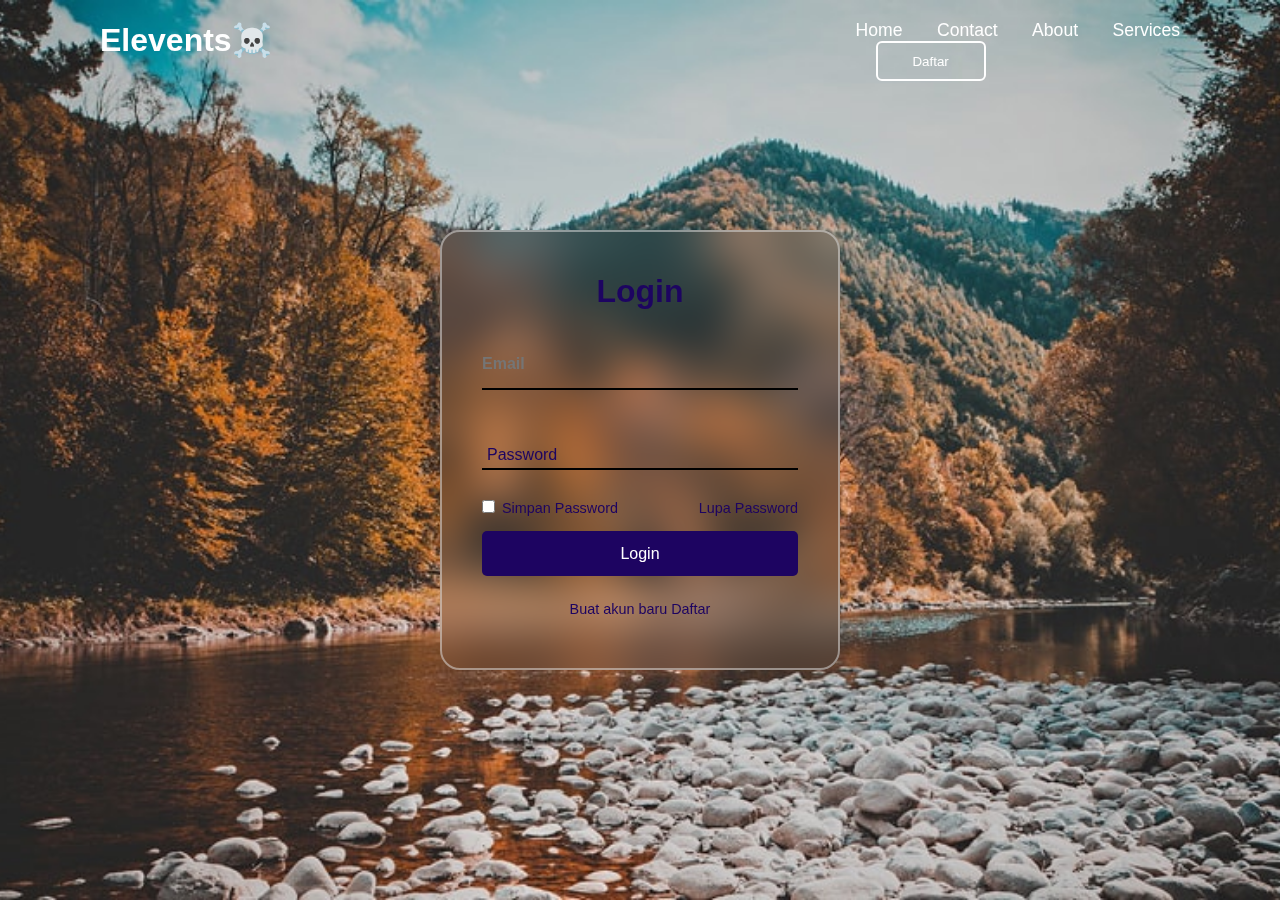
==== index.html @ 2fcf43f4 "perbaruan struktur file" ====
<!DOCTYPE html>
<html lang="en">
<head>
    <meta charset="UTF-8">
    <meta name="viewport" content="width=device-width, initial-scale=1.0">
    <title>Document</title>
    <link rel="stylesheet" href="../css/login.css">
</head>
<body>
    
    
    <!-- header -->
    <header>
        <h2 class="logo" >Elevents☠️</h2>
        <!-- <img class="logo" src="https://lh3.googleusercontent.com/a/ALm5wu1NUii32Aiupr6bJlbWcKxkry2SyaNuO2ZNut1v=s300-c" alt="gambar"> -->
        <nav class="navigation">
            <a href="#">Home</a>
            <a href="#">Contact</a>
            <a href="#">About</a>
            <a href="#">Services</a>
            <form action="html/daftar.html">
            <button type="submit" class="btnlogin-popup" > Daftar </button>
        </form>
        </nav>
    </header>

        <!-- halaman login -->
    <div class="wrapper">
        <div class="form-box login">
            <h2>Login</h2>
            <form action="html/landingpage.html">
                <div class="input-box">
                    <span class="icon"><ion-icon name="mail"></ion-icon></span>
                    <input type="email" required placeholder="Email">
                    <!-- <label >Email</label> -->
                </div>
                <div class="input-box">
                    <span class="icon"><ion-icon name="lock-closed"></ion-icon></span>
                    <input type="password" required>
                    <label >Password</label>
                </div>
                <div class="ingat">
                    <label><input type="checkbox">
                        Simpan Password</label>
                    <a href="#">Lupa Password</a>
                </div>
                <button type="submit" class="btn">Login</button>
                <div class="login-register">
                    <p>Buat akun baru <a href="html/daftar.html" class="register-link"> Daftar </a></p>
                </div>
            </form>
        </div>
    </div>
    
</body>
</html>
---- css/login.css ----
@import url();


* {
    margin: 0;
    padding: 0;
    box-sizing: border-box;
    font-family: 'Poppins', sans-serif;;
}

body {
    display: flex;
    justify-content: center;
    align-items: center;
    min-height: 100vh;
    background: url(../img/123.jpg) no-repeat;
    background-size: cover;
    background-position: center;
}

header {
    position: fixed;
    top: 0;
    left: 0;
    width: 100%;
    padding: 20px 100px;
    display: flex;
    justify-content: space-between;
    align-items: center;
    z-index: 99;
}

.logo {
    font-size: 2em;
    color: white;
    user-select: none;
    transition: 2s;
    width: 60px;
    height: 60px;
    
}

.navigation a {
    position: relative;
    font-size: 1.1rem;
    color: white;
    text-decoration: none;
    font-weight: 50%;
    margin-left: 30px;
}

.navigation a::after {
    content: '';
    position: absolute;
    left: 0;
    bottom: -4px;
    width: 100%;
    height: 3px;
    background: white;
    border-radius: 3px;
    transform-origin: right;
    transform: scaleZ(0);
    transition: transform .5s;
}

.navigation a:hover::after {
    transform-origin: left;
    transform: scaleX(1);
}

.navigation .btnlogin-popup {
    width: 110px;
    height: 40px;
    background: transparent;
    border: 2px solid white;
    outline: none;
    border-radius: 6px;
    cursor: pointer;
    font-family: 1em;
    color: white;
    font-weight: 300;
    margin-left: 50px;
    transition: 2s;
}

.navigation .btnlogin-popup:hover {
    background-color: rgb(29, 4, 97);
    color: white;
}

.wrapper {
    position: relative;
    width: 400px;
    height: 440px;
    background: transparent;
    border: 2px solid rgb(225, 225, 225, .5);
    border-radius: 20px;
    backdrop-filter: blur(20px);
    box-shadow: 0 0 30 px rgb(0, 0, 0, .5);
    display: flex;
    justify-content: center;
    align-items: center;
    overflow: hidden;
    /* transform: scale(0);  */
    /* transition: transform .5s, height .2s ease; */
}

.wrapper.active-popup {
    transform: scale(1);
}

.wrapper.active {
    height: 520px;
}

.wrapper .form-box {
    width: 100%;
    padding: 40px;
}

.wrapper .form-box.login {
    transition: transform .18s ease;
    transform: translate(0);
}

.wrapper.active .form-box.login {
    transition: none;
    transform: translate(-400px);
}

.wrapper .form-box.register {
    transition: transform .18s ease;
    transform: translateX(0);
}

.form-box h2{
    font-size: 2em;
    color: rgb(29, 4, 97);
    text-align: center;
}

.input-box {
    position: relative;
    width: 100%;
    height: 50px;
    border-bottom: 2px solid black;
    margin: 30px 0;
}

.input-box label {
    position: absolute;
    top: 55%;
    left: 5px;
    transform: translateY(-505);
    font-size: 1em;
    color: rgb(29, 4, 97);
    font-weight: 500;
    pointer-events: none;
    transition: .5s;
}

.input-box  input:focus-label,
.input-box  input:valid-label {
    top: -7px;
}

.input-box input {
    width: 100%;
    height: 100%;
    background: transparent;
    border: none;
    outline: none;
    font-size: 1em;
    color: rgb(29, 4, 97);
    font-weight: 600;
}

.input-box .icon {
    position: absolute;
    right: 10px;
    font-size: 1.8em;
    color: black;
    line-height: 60px;
}

.ingat {
    font-size: .9em;
    color: rgb(29, 4, 97);
    font-weight: 500;
    margin: 15px 0 15px;
    display: flex;
    justify-content: space-between;
}

.ingat label input {
    accent-color: rgb(29, 4, 97);
    margin-right: 3px;
}

.ingat a {
    color: rgb(29, 4, 97);
    text-decoration: none;
}

.ingat a:hover {
    text-decoration: underline;
}

.btn {
    width: 100%;
    height: 45px;
    background: rgb(29, 4, 97);
    border: none;
    outline: none;
    border-radius: 5px;
    cursor: pointer;
    font-size: 1em;
    color: white;
    font-weight: 500;
}

.login-register {
    font-size: .9rem;
    color:  rgb(29, 4, 97);
    text-align: center;
    font-weight: 500;
    margin: 25px 0 10px;
}

.login-register p a { 
    color: rgb(29, 4, 97);
    text-decoration: none;
    font-weight: 500;
}

.login-register p a:hover {
    text-decoration: underline;
}
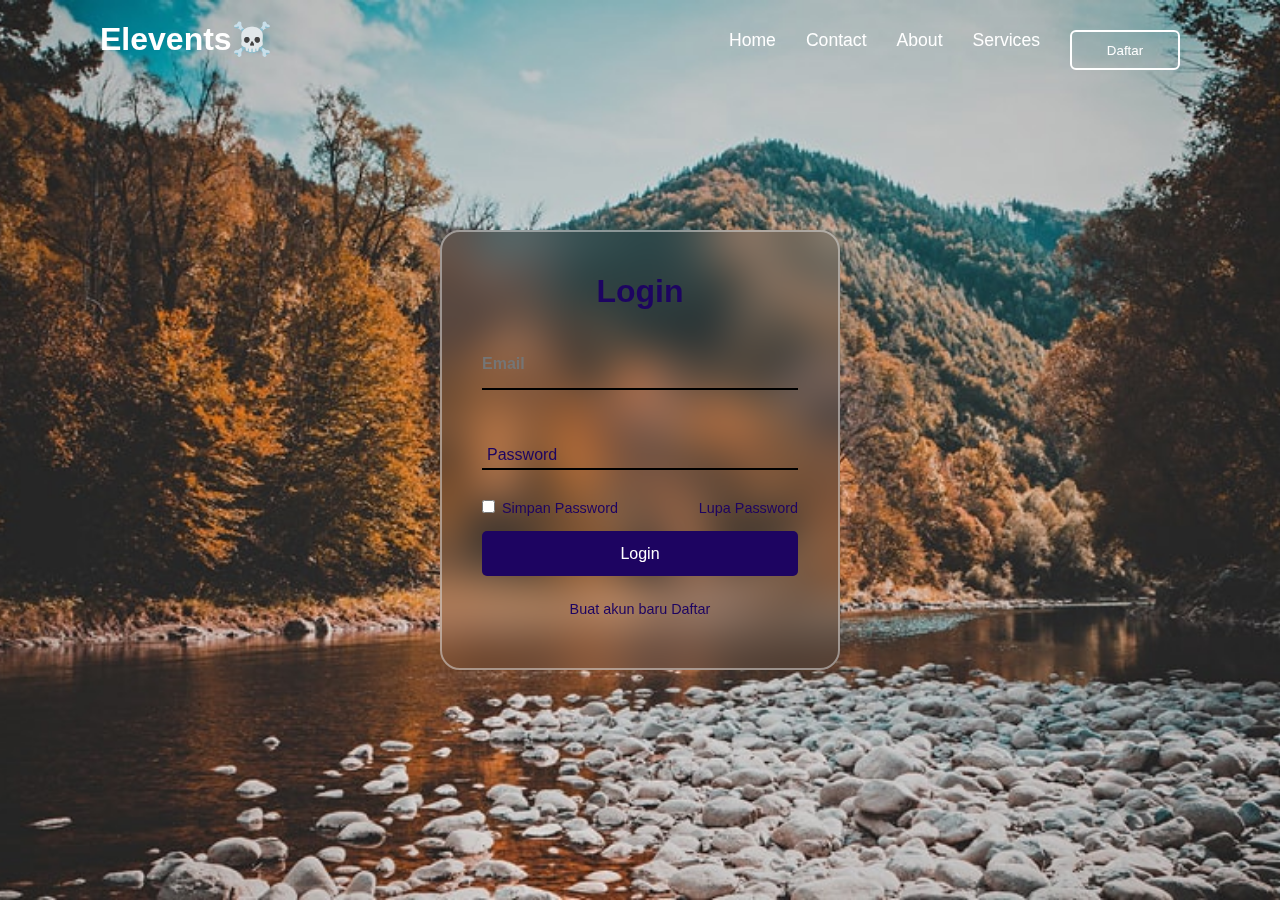
==== commit 01cb7216: "perbaikan btn" ====
--- a/index.html
+++ b/index.html
@@ -4,7 +4,7 @@
     <meta charset="UTF-8">
     <meta name="viewport" content="width=device-width, initial-scale=1.0">
     <title>Document</title>
-    <link rel="stylesheet" href="../css/login.css">
+    <link rel="stylesheet" href="css/login.css">
 </head>
 <body>
     
@@ -18,8 +18,8 @@
             <a href="#">Contact</a>
             <a href="#">About</a>
             <a href="#">Services</a>
-            <form action="html/daftar.html">
-            <button type="submit" class="btnlogin-popup" > Daftar </button>
+            <form action="html/daftar.html"> 
+                <button type="submit" class="btnlogin-popup" > Daftar </button>
         </form>
         </nav>
     </header>
--- a/css/login.css
+++ b/css/login.css
@@ -38,6 +38,11 @@
     width: 60px;
     height: 60px;
     
+}
+
+.navigation {
+    display: flex;
+    justify-content: center;
 }
 
 .navigation a {
@@ -79,7 +84,7 @@
     font-family: 1em;
     color: white;
     font-weight: 300;
-    margin-left: 50px;
+    margin-left: 30px;
     transition: 2s;
 }
 
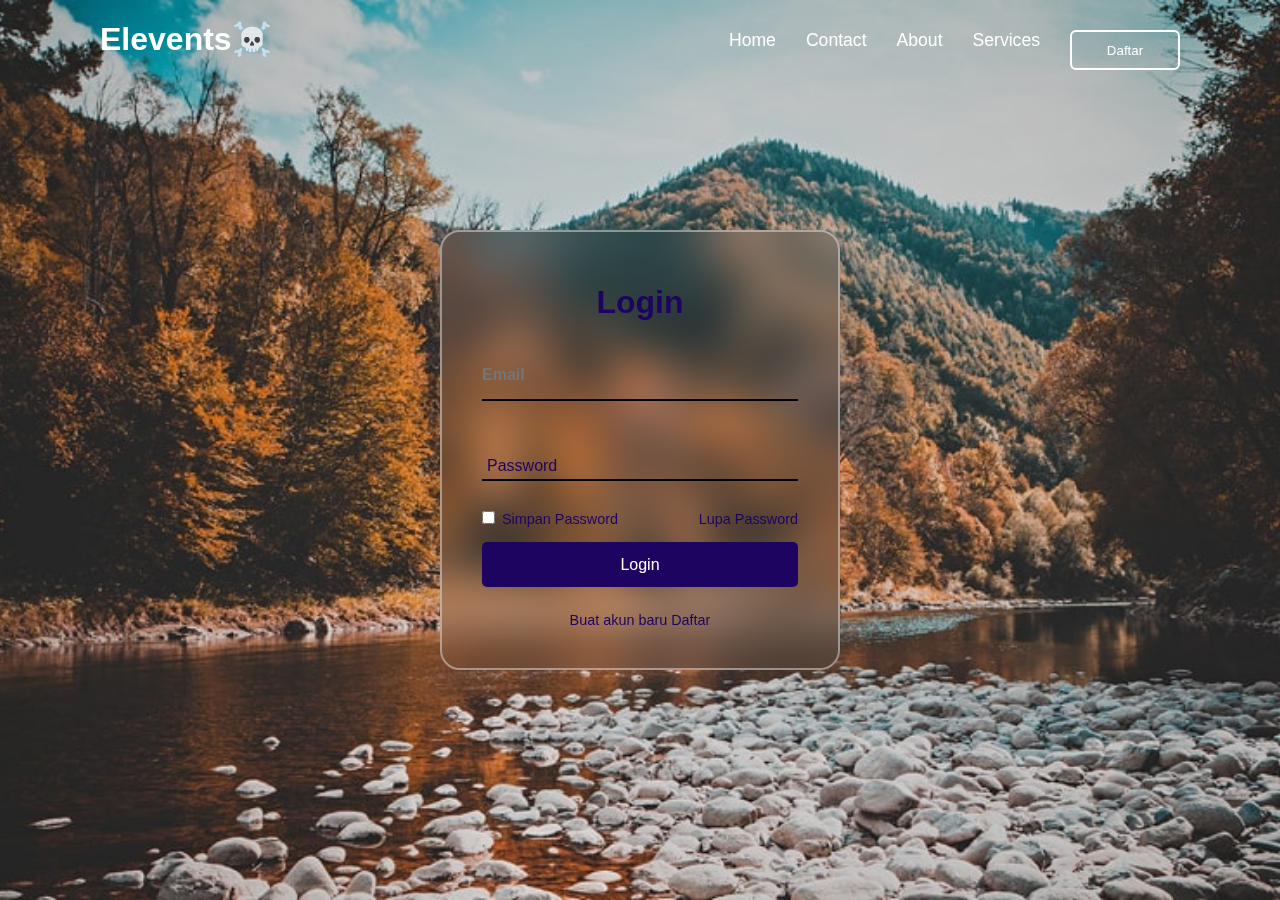
==== commit 56d7dfa9: "update link input login" ====
--- a/index.html
+++ b/index.html
@@ -28,7 +28,7 @@
     <div class="wrapper">
         <div class="form-box login">
             <h2>Login</h2>
-            <form action="html/landingpage.html">
+            <form action="https://dodynaufal.github.io/Portofolio/">
                 <div class="input-box">
                     <span class="icon"><ion-icon name="mail"></ion-icon></span>
                     <input type="email" required placeholder="Email">
--- a/css/login.css
+++ b/css/login.css
@@ -142,6 +142,7 @@
     font-size: 2em;
     color: rgb(29, 4, 97);
     text-align: center;
+    padding-top: 7%;
 }
 
 .input-box {
